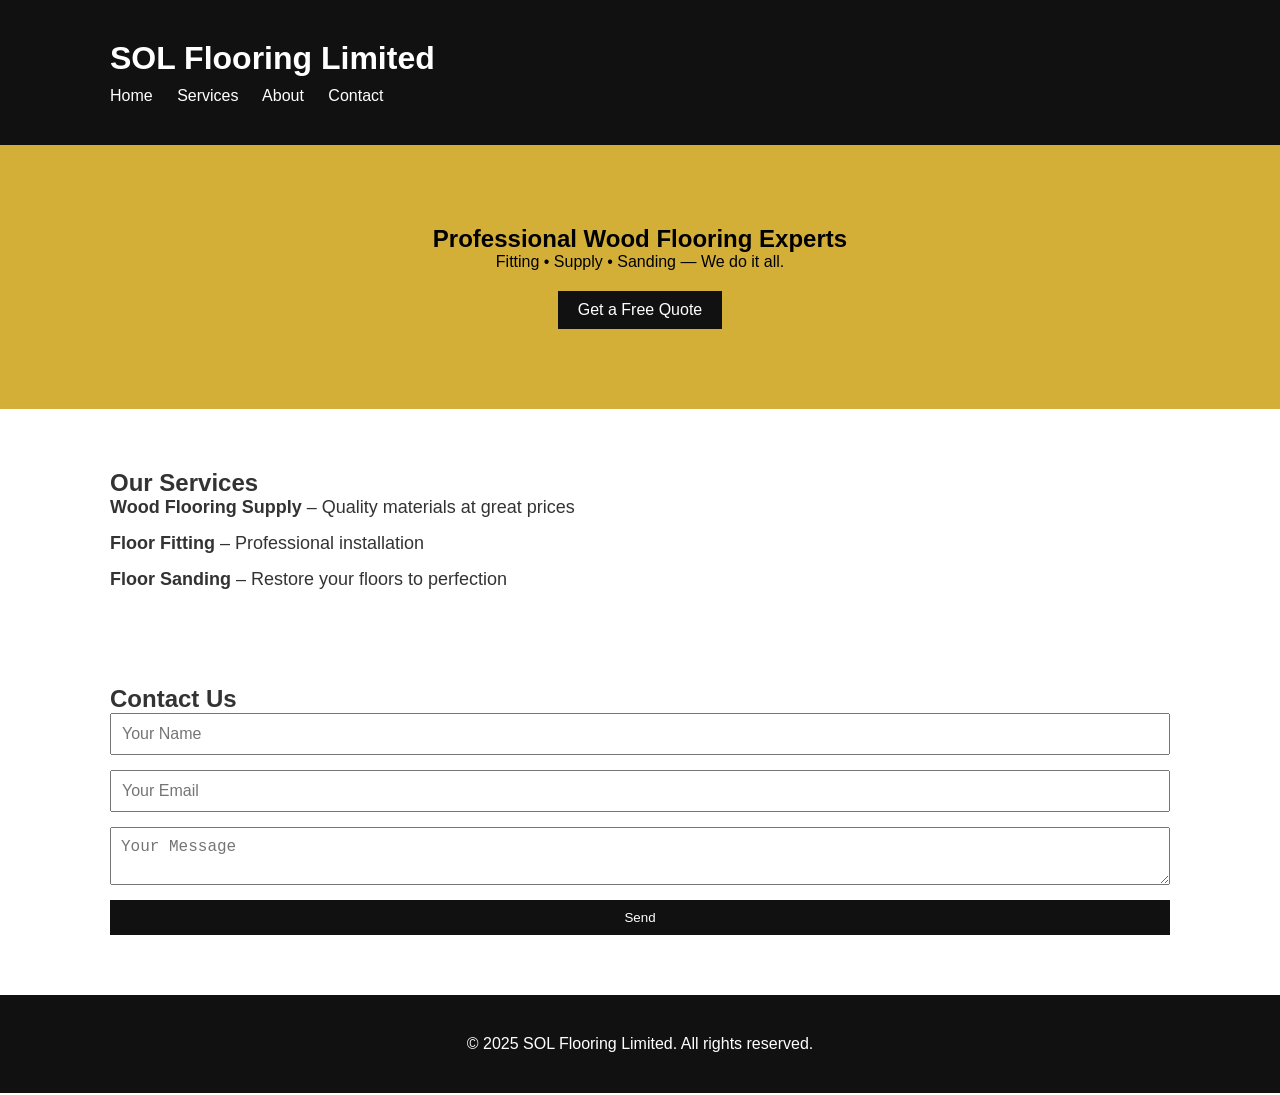
==== index.html @ 90a005de "Add files via upload" ====
<!DOCTYPE html>
<html lang="en">
<head>
    <meta charset="UTF-8">
    <meta name="viewport" content="width=device-width, initial-scale=1.0">
    <title>SOL Flooring Limited</title>
    <link rel="stylesheet" href="style.css">
</head>
<body>
    <header>
        <div class="container">
            <h1>SOL Flooring Limited</h1>
            <nav>
                <a href="#">Home</a>
                <a href="#">Services</a>
                <a href="#">About</a>
                <a href="#">Contact</a>
            </nav>
        </div>
    </header>

    <section class="hero">
        <div class="container">
            <h2>Professional Wood Flooring Experts</h2>
            <p>Fitting • Supply • Sanding — We do it all.</p>
            <a href="#contact" class="btn">Get a Free Quote</a>
        </div>
    </section>

    <section class="services">
        <div class="container">
            <h2>Our Services</h2>
            <ul>
                <li><strong>Wood Flooring Supply</strong> – Quality materials at great prices</li>
                <li><strong>Floor Fitting</strong> – Professional installation</li>
                <li><strong>Floor Sanding</strong> – Restore your floors to perfection</li>
            </ul>
        </div>
    </section>

    <section class="contact" id="contact">
        <div class="container">
            <h2>Contact Us</h2>
            <form action="https://formspree.io/f/yourformid" method="POST">
                <input type="text" name="name" placeholder="Your Name" required>
                <input type="email" name="_replyto" placeholder="Your Email" required>
                <textarea name="message" placeholder="Your Message" required></textarea>
                <button type="submit">Send</button>
            </form>
        </div>
    </section>

    <footer>
        <div class="container">
            <p>&copy; 2025 SOL Flooring Limited. All rights reserved.</p>
        </div>
    </footer>
</body>
</html>
---- style.css ----
* {
    margin: 0;
    padding: 0;
    box-sizing: border-box;
}
body {
    font-family: Arial, sans-serif;
    color: #333;
    background: #fff;
}
.container {
    width: 90%;
    max-width: 1100px;
    margin: auto;
    padding: 20px;
}
header {
    background: #111;
    color: white;
    padding: 20px 0;
}
header h1 {
    margin-bottom: 10px;
}
nav a {
    color: white;
    margin-right: 20px;
    text-decoration: none;
}
.hero {
    background: #d4af37;
    color: #000;
    padding: 60px 0;
    text-align: center;
}
.hero .btn {
    display: inline-block;
    background: #111;
    color: white;
    padding: 10px 20px;
    margin-top: 20px;
    text-decoration: none;
}
.services {
    padding: 40px 0;
}
.services ul {
    list-style: none;
}
.services li {
    margin-bottom: 15px;
    font-size: 18px;
}
.contact form {
    display: flex;
    flex-direction: column;
}
.contact input, .contact textarea {
    margin-bottom: 15px;
    padding: 10px;
    font-size: 16px;
}
.contact button {
    background: #111;
    color: white;
    padding: 10px;
    border: none;
    cursor: pointer;
}
footer {
    text-align: center;
    padding: 20px;
    background: #111;
    color: white;
    margin-top: 40px;
}
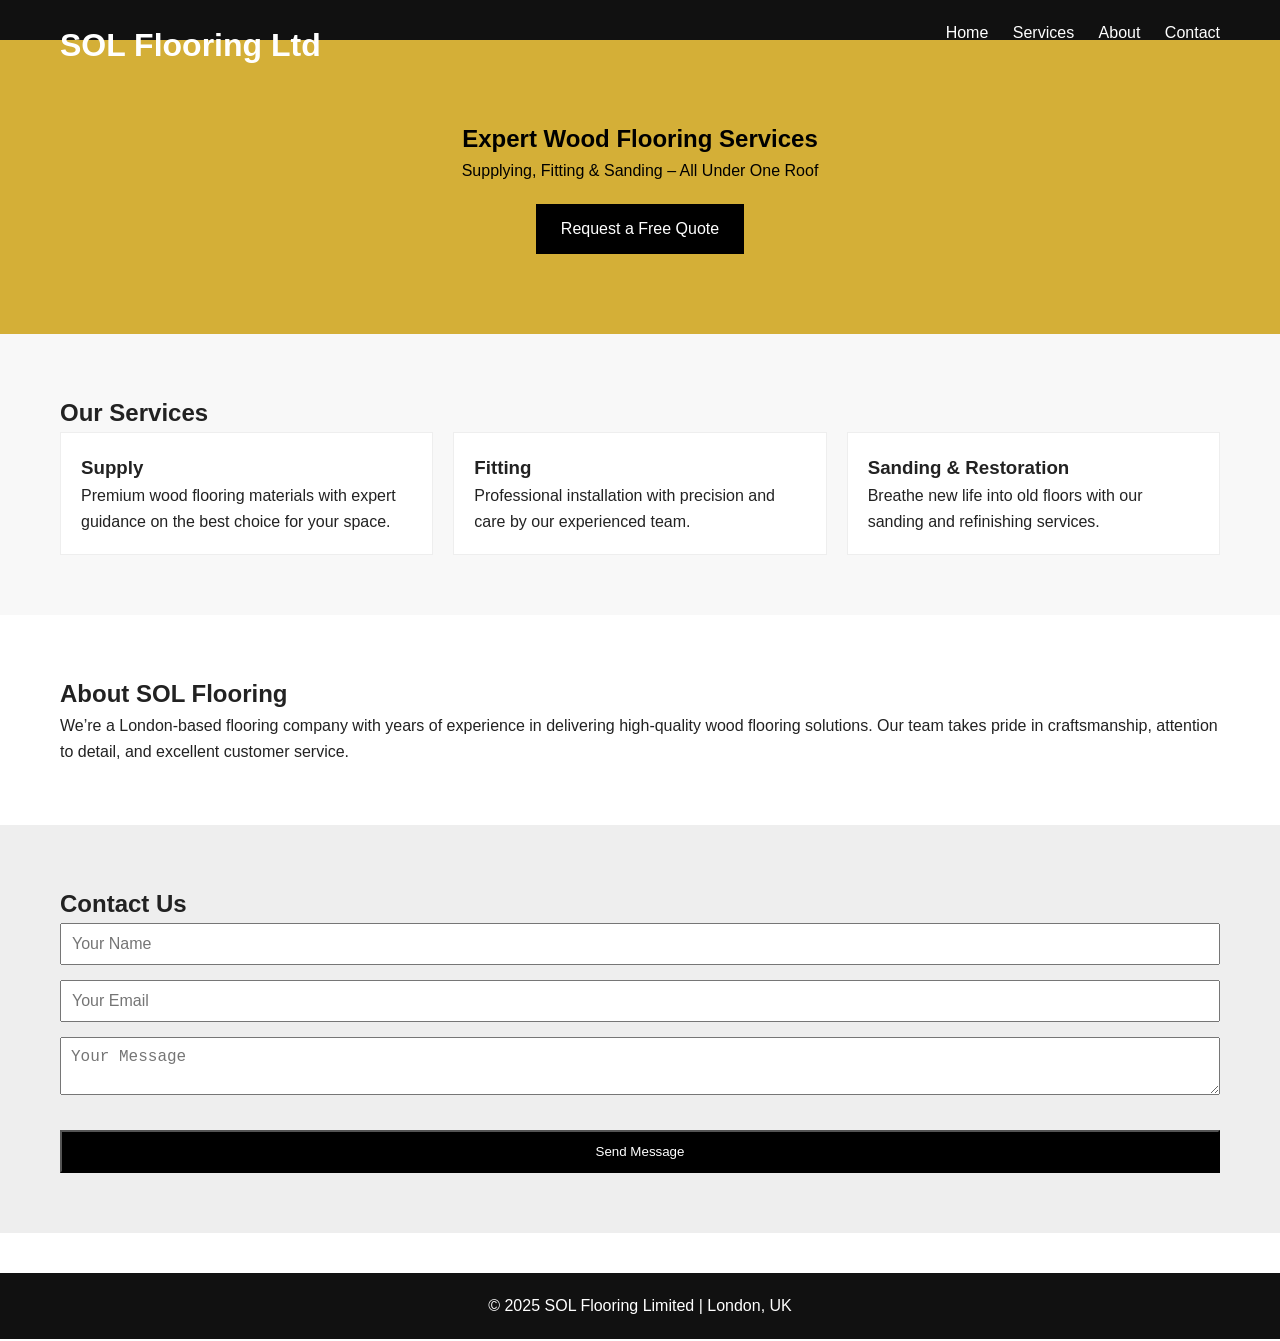
==== commit 4511ddde: "Add files via upload" ====
--- a/index.html
+++ b/index.html
@@ -1,59 +1,77 @@
 <!DOCTYPE html>
 <html lang="en">
 <head>
-    <meta charset="UTF-8">
-    <meta name="viewport" content="width=device-width, initial-scale=1.0">
-    <title>SOL Flooring Limited</title>
-    <link rel="stylesheet" href="style.css">
+  <meta charset="UTF-8" />
+  <meta name="viewport" content="width=device-width, initial-scale=1.0"/>
+  <title>SOL Flooring Limited</title>
+  <link rel="stylesheet" href="style.css" />
 </head>
 <body>
-    <header>
-        <div class="container">
-            <h1>SOL Flooring Limited</h1>
-            <nav>
-                <a href="#">Home</a>
-                <a href="#">Services</a>
-                <a href="#">About</a>
-                <a href="#">Contact</a>
-            </nav>
+
+  <header class="header">
+    <div class="container">
+      <h1 class="logo">SOL Flooring Ltd</h1>
+      <nav class="nav">
+        <a href="#home">Home</a>
+        <a href="#services">Services</a>
+        <a href="#about">About</a>
+        <a href="#contact">Contact</a>
+      </nav>
+    </div>
+  </header>
+
+  <section class="hero" id="home">
+    <div class="container">
+      <h2>Expert Wood Flooring Services</h2>
+      <p>Supplying, Fitting & Sanding – All Under One Roof</p>
+      <a href="#contact" class="btn">Request a Free Quote</a>
+    </div>
+  </section>
+
+  <section class="services" id="services">
+    <div class="container">
+      <h2>Our Services</h2>
+      <div class="service-grid">
+        <div class="service">
+          <h3>Supply</h3>
+          <p>Premium wood flooring materials with expert guidance on the best choice for your space.</p>
         </div>
-    </header>
+        <div class="service">
+          <h3>Fitting</h3>
+          <p>Professional installation with precision and care by our experienced team.</p>
+        </div>
+        <div class="service">
+          <h3>Sanding & Restoration</h3>
+          <p>Breathe new life into old floors with our sanding and refinishing services.</p>
+        </div>
+      </div>
+    </div>
+  </section>
 
-    <section class="hero">
-        <div class="container">
-            <h2>Professional Wood Flooring Experts</h2>
-            <p>Fitting • Supply • Sanding — We do it all.</p>
-            <a href="#contact" class="btn">Get a Free Quote</a>
-        </div>
-    </section>
+  <section class="about" id="about">
+    <div class="container">
+      <h2>About SOL Flooring</h2>
+      <p>We’re a London-based flooring company with years of experience in delivering high-quality wood flooring solutions. Our team takes pride in craftsmanship, attention to detail, and excellent customer service.</p>
+    </div>
+  </section>
 
-    <section class="services">
-        <div class="container">
-            <h2>Our Services</h2>
-            <ul>
-                <li><strong>Wood Flooring Supply</strong> – Quality materials at great prices</li>
-                <li><strong>Floor Fitting</strong> – Professional installation</li>
-                <li><strong>Floor Sanding</strong> – Restore your floors to perfection</li>
-            </ul>
-        </div>
-    </section>
+  <section class="contact" id="contact">
+    <div class="container">
+      <h2>Contact Us</h2>
+      <form action="https://formspree.io/f/yourformid" method="POST">
+        <input type="text" name="name" placeholder="Your Name" required />
+        <input type="email" name="_replyto" placeholder="Your Email" required />
+        <textarea name="message" placeholder="Your Message" required></textarea>
+        <button type="submit" class="btn">Send Message</button>
+      </form>
+    </div>
+  </section>
 
-    <section class="contact" id="contact">
-        <div class="container">
-            <h2>Contact Us</h2>
-            <form action="https://formspree.io/f/yourformid" method="POST">
-                <input type="text" name="name" placeholder="Your Name" required>
-                <input type="email" name="_replyto" placeholder="Your Email" required>
-                <textarea name="message" placeholder="Your Message" required></textarea>
-                <button type="submit">Send</button>
-            </form>
-        </div>
-    </section>
+  <footer>
+    <div class="container">
+      <p>&copy; 2025 SOL Flooring Limited | London, UK</p>
+    </div>
+  </footer>
 
-    <footer>
-        <div class="container">
-            <p>&copy; 2025 SOL Flooring Limited. All rights reserved.</p>
-        </div>
-    </footer>
 </body>
 </html>
--- a/style.css
+++ b/style.css
@@ -1,77 +1,95 @@
 
 * {
-    margin: 0;
-    padding: 0;
-    box-sizing: border-box;
+  margin: 0;
+  padding: 0;
+  box-sizing: border-box;
 }
 body {
-    font-family: Arial, sans-serif;
-    color: #333;
-    background: #fff;
+  font-family: 'Arial', sans-serif;
+  color: #222;
+  background: #fff;
+  line-height: 1.6;
 }
 .container {
-    width: 90%;
-    max-width: 1100px;
-    margin: auto;
-    padding: 20px;
+  max-width: 1200px;
+  margin: auto;
+  padding: 0 20px;
 }
-header {
-    background: #111;
-    color: white;
-    padding: 20px 0;
+.header {
+  background: #111;
+  color: #fff;
+  padding: 20px 0;
 }
-header h1 {
-    margin-bottom: 10px;
+.logo {
+  float: left;
 }
-nav a {
-    color: white;
-    margin-right: 20px;
-    text-decoration: none;
+.nav {
+  float: right;
+}
+.nav a {
+  color: #fff;
+  text-decoration: none;
+  margin-left: 20px;
 }
 .hero {
-    background: #d4af37;
-    color: #000;
-    padding: 60px 0;
-    text-align: center;
+  background: #d4af37;
+  color: #000;
+  padding: 80px 20px;
+  text-align: center;
 }
-.hero .btn {
-    display: inline-block;
-    background: #111;
-    color: white;
-    padding: 10px 20px;
-    margin-top: 20px;
-    text-decoration: none;
+.btn {
+  background: #000;
+  color: #fff;
+  padding: 12px 25px;
+  text-decoration: none;
+  display: inline-block;
+  margin-top: 20px;
 }
 .services {
-    padding: 40px 0;
+  padding: 60px 20px;
+  background: #f8f8f8;
 }
-.services ul {
-    list-style: none;
+.services .service-grid {
+  display: flex;
+  flex-wrap: wrap;
+  gap: 20px;
 }
-.services li {
-    margin-bottom: 15px;
-    font-size: 18px;
+.service {
+  flex: 1 1 30%;
+  background: #fff;
+  padding: 20px;
+  border: 1px solid #eee;
+}
+.about {
+  padding: 60px 20px;
+}
+.contact {
+  background: #eee;
+  padding: 60px 20px;
 }
 .contact form {
-    display: flex;
-    flex-direction: column;
+  display: flex;
+  flex-direction: column;
 }
 .contact input, .contact textarea {
-    margin-bottom: 15px;
-    padding: 10px;
-    font-size: 16px;
-}
-.contact button {
-    background: #111;
-    color: white;
-    padding: 10px;
-    border: none;
-    cursor: pointer;
+  padding: 10px;
+  margin-bottom: 15px;
+  font-size: 16px;
 }
 footer {
+  background: #111;
+  color: #fff;
+  text-align: center;
+  padding: 20px;
+  margin-top: 40px;
+}
+@media (max-width: 768px) {
+  .nav {
+    float: none;
     text-align: center;
-    padding: 20px;
-    background: #111;
-    color: white;
-    margin-top: 40px;
+    margin-top: 10px;
+  }
+  .service-grid {
+    flex-direction: column;
+  }
 }
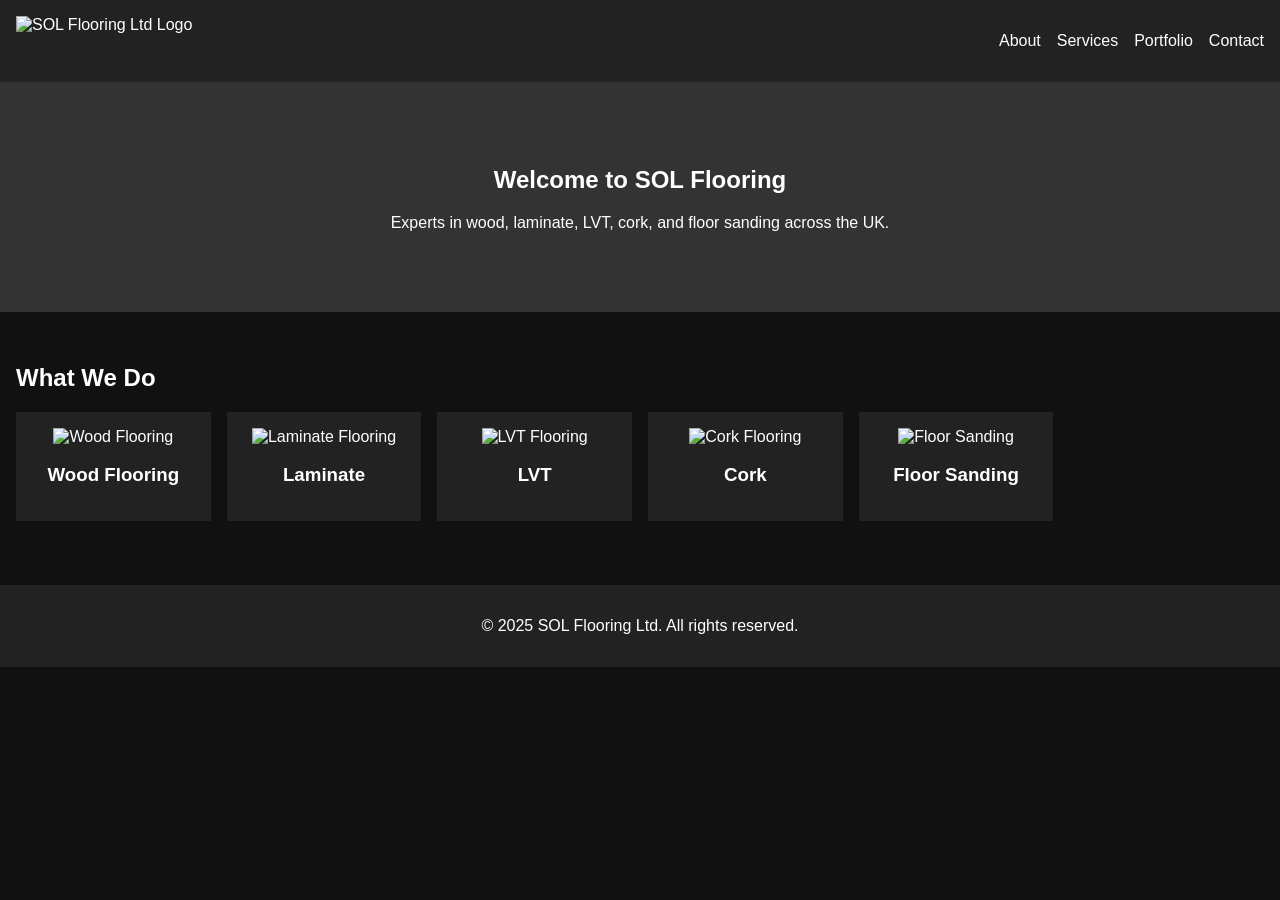
==== commit 9fca4f8a: "Add files via upload" ====
--- a/index.html
+++ b/index.html
@@ -1,77 +1,58 @@
+
 <!DOCTYPE html>
 <html lang="en">
 <head>
   <meta charset="UTF-8" />
-  <meta name="viewport" content="width=device-width, initial-scale=1.0"/>
-  <title>SOL Flooring Limited</title>
+  <meta name="viewport" content="width=device-width, initial-scale=1.0" />
+  <title>SOL Flooring Ltd</title>
   <link rel="stylesheet" href="style.css" />
 </head>
 <body>
-
-  <header class="header">
-    <div class="container">
-      <h1 class="logo">SOL Flooring Ltd</h1>
-      <nav class="nav">
-        <a href="#home">Home</a>
-        <a href="#services">Services</a>
-        <a href="#about">About</a>
-        <a href="#contact">Contact</a>
-      </nav>
-    </div>
+  <header>
+    <img src="logo.png" alt="SOL Flooring Ltd Logo" class="logo">
+    <nav>
+      <ul>
+        <li><a href="#">About</a></li>
+        <li><a href="#">Services</a></li>
+        <li><a href="#">Portfolio</a></li>
+        <li><a href="#">Contact</a></li>
+      </ul>
+    </nav>
   </header>
 
-  <section class="hero" id="home">
-    <div class="container">
-      <h2>Expert Wood Flooring Services</h2>
-      <p>Supplying, Fitting & Sanding – All Under One Roof</p>
-      <a href="#contact" class="btn">Request a Free Quote</a>
-    </div>
+  <section class="hero">
+    <h1>Welcome to SOL Flooring</h1>
+    <p>Experts in wood, laminate, LVT, cork, and floor sanding across the UK.</p>
   </section>
 
-  <section class="services" id="services">
-    <div class="container">
-      <h2>Our Services</h2>
-      <div class="service-grid">
-        <div class="service">
-          <h3>Supply</h3>
-          <p>Premium wood flooring materials with expert guidance on the best choice for your space.</p>
-        </div>
-        <div class="service">
-          <h3>Fitting</h3>
-          <p>Professional installation with precision and care by our experienced team.</p>
-        </div>
-        <div class="service">
-          <h3>Sanding & Restoration</h3>
-          <p>Breathe new life into old floors with our sanding and refinishing services.</p>
-        </div>
+  <section class="services">
+    <h2>What We Do</h2>
+    <div class="tiles">
+      <div class="tile">
+        <img src="service1.jpg" alt="Wood Flooring">
+        <h3>Wood Flooring</h3>
+      </div>
+      <div class="tile">
+        <img src="service2.jpg" alt="Laminate Flooring">
+        <h3>Laminate</h3>
+      </div>
+      <div class="tile">
+        <img src="service3.jpg" alt="LVT Flooring">
+        <h3>LVT</h3>
+      </div>
+      <div class="tile">
+        <img src="service4.jpg" alt="Cork Flooring">
+        <h3>Cork</h3>
+      </div>
+      <div class="tile">
+        <img src="service5.jpg" alt="Floor Sanding">
+        <h3>Floor Sanding</h3>
       </div>
     </div>
   </section>
 
-  <section class="about" id="about">
-    <div class="container">
-      <h2>About SOL Flooring</h2>
-      <p>We’re a London-based flooring company with years of experience in delivering high-quality wood flooring solutions. Our team takes pride in craftsmanship, attention to detail, and excellent customer service.</p>
-    </div>
-  </section>
-
-  <section class="contact" id="contact">
-    <div class="container">
-      <h2>Contact Us</h2>
-      <form action="https://formspree.io/f/yourformid" method="POST">
-        <input type="text" name="name" placeholder="Your Name" required />
-        <input type="email" name="_replyto" placeholder="Your Email" required />
-        <textarea name="message" placeholder="Your Message" required></textarea>
-        <button type="submit" class="btn">Send Message</button>
-      </form>
-    </div>
-  </section>
-
   <footer>
-    <div class="container">
-      <p>&copy; 2025 SOL Flooring Limited | London, UK</p>
-    </div>
+    <p>&copy; 2025 SOL Flooring Ltd. All rights reserved.</p>
   </footer>
-
 </body>
 </html>
--- a/style.css
+++ b/style.css
@@ -1,95 +1,54 @@
 
-* {
+body {
   margin: 0;
-  padding: 0;
-  box-sizing: border-box;
-}
-body {
-  font-family: 'Arial', sans-serif;
-  color: #222;
-  background: #fff;
-  line-height: 1.6;
-}
-.container {
-  max-width: 1200px;
-  margin: auto;
-  padding: 0 20px;
-}
-.header {
+  font-family: Arial, sans-serif;
   background: #111;
   color: #fff;
-  padding: 20px 0;
+}
+header {
+  display: flex;
+  justify-content: space-between;
+  align-items: center;
+  padding: 1em;
+  background: #222;
 }
 .logo {
-  float: left;
+  height: 50px;
 }
-.nav {
-  float: right;
+nav ul {
+  list-style: none;
+  display: flex;
+  gap: 1em;
 }
-.nav a {
+nav a {
   color: #fff;
   text-decoration: none;
-  margin-left: 20px;
 }
 .hero {
-  background: #d4af37;
-  color: #000;
-  padding: 80px 20px;
+  text-align: center;
+  padding: 4em 1em;
+  background: #333;
+}
+.services {
+  padding: 2em 1em;
+}
+.services .tiles {
+  display: grid;
+  grid-template-columns: repeat(auto-fill, minmax(180px, 1fr));
+  gap: 1em;
+}
+.tile {
+  background: #222;
+  padding: 1em;
   text-align: center;
 }
-.btn {
-  background: #000;
-  color: #fff;
-  padding: 12px 25px;
-  text-decoration: none;
-  display: inline-block;
-  margin-top: 20px;
-}
-.services {
-  padding: 60px 20px;
-  background: #f8f8f8;
-}
-.services .service-grid {
-  display: flex;
-  flex-wrap: wrap;
-  gap: 20px;
-}
-.service {
-  flex: 1 1 30%;
-  background: #fff;
-  padding: 20px;
-  border: 1px solid #eee;
-}
-.about {
-  padding: 60px 20px;
-}
-.contact {
-  background: #eee;
-  padding: 60px 20px;
-}
-.contact form {
-  display: flex;
-  flex-direction: column;
-}
-.contact input, .contact textarea {
-  padding: 10px;
-  margin-bottom: 15px;
-  font-size: 16px;
+.tile img {
+  width: 100%;
+  height: auto;
 }
 footer {
-  background: #111;
-  color: #fff;
   text-align: center;
-  padding: 20px;
-  margin-top: 40px;
+  padding: 1em;
+  background: #222;
+  margin-top: 2em;
 }
-@media (max-width: 768px) {
-  .nav {
-    float: none;
-    text-align: center;
-    margin-top: 10px;
-  }
-  .service-grid {
-    flex-direction: column;
-  }
-}
